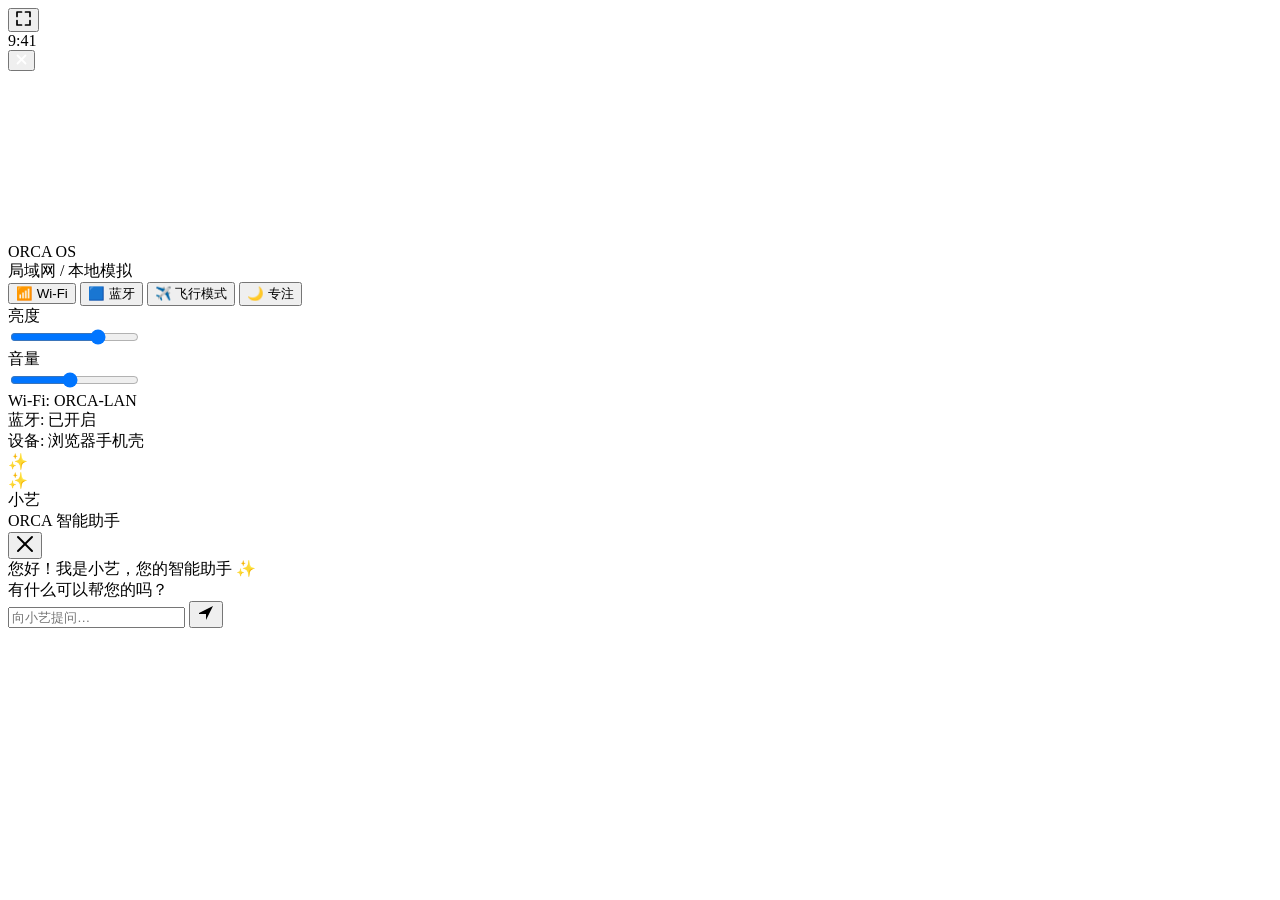
==== demo/os_view/index.html @ 739ebef7 "os_view" ====
<!DOCTYPE html>
<html lang="zh-CN">
<head>
  <meta charset="UTF-8" />
  <meta name="viewport" content="width=device-width, initial-scale=1.0, maximum-scale=1.0, user-scalable=no, viewport-fit=cover" />
  <!-- iOS PWA: standalone fullscreen when added to Home Screen -->
  <meta name="apple-mobile-web-app-capable" content="yes" />
  <meta name="apple-mobile-web-app-status-bar-style" content="black-translucent" />
  <meta name="apple-mobile-web-app-title" content="ORCA OS" />
  <title>ORCA OS</title>
  <link rel="stylesheet" href="/style.css" />
</head>
<body>

<!-- ── Desktop ─────────────────────────────────────────────────── -->
<div id="desktop">

  <!-- Fullscreen enter button (top-right of desktop, hidden in fullscreen / mobile) -->
  <button id="fs-enter-btn" title="进入全屏" aria-label="进入全屏">
    <svg width="15" height="15" viewBox="0 0 15 15" fill="none">
      <path d="M1 5.5V1h4.5M14 5.5V1H9.5M1 9.5V14h4.5M14 9.5V14H9.5" stroke="currentColor" stroke-width="1.7" stroke-linecap="round" stroke-linejoin="round"/>
    </svg>
  </button>

  <!-- ── Phone Shell ──────────────────────────────────────────── -->
  <div id="phone">
    <!-- Physical buttons (decorative) -->
    <div class="phone-btn btn-vol-up"></div>
    <div class="phone-btn btn-vol-dn"></div>
    <div class="phone-btn btn-side"></div>

    <!-- ── Screen ───────────────────────────────────────────────── -->
    <div id="screen">

      <!-- Status Bar -->
      <div id="status-bar">
        <span id="status-time">9:41</span>
        <div id="dynamic-island"><div id="di-inner"></div></div>
        <!-- Exit-fullscreen pill (appears left of Dynamic Island in fullscreen mode) -->
        <button id="fs-exit-pill" title="退出全屏" aria-label="退出全屏">
          <svg width="11" height="11" viewBox="0 0 11 11"><line x1="1.5" y1="1.5" x2="9.5" y2="9.5" stroke="white" stroke-width="1.8" stroke-linecap="round"/><line x1="9.5" y1="1.5" x2="1.5" y2="9.5" stroke="white" stroke-width="1.8" stroke-linecap="round"/></svg>
        </button>
        <div id="status-right">
          <span class="si-signal">
            <svg width="17" height="12" viewBox="0 0 17 12"><rect x="0" y="6" width="3" height="6" rx="1" fill="white" opacity=".4"/><rect x="4.5" y="4" width="3" height="8" rx="1" fill="white" opacity=".6"/><rect x="9" y="2" width="3" height="10" rx="1" fill="white" opacity=".8"/><rect x="13.5" y="0" width="3" height="12" rx="1" fill="white"/></svg>
          </span>
          <span class="si-wifi">
            <svg width="16" height="12" viewBox="0 0 16 12"><path d="M8 10a1.5 1.5 0 110 3 1.5 1.5 0 010-3z" fill="white"/><path d="M8 6.5C9.9 6.5 11.6 7.3 12.8 8.6l1.4-1.4A8.4 8.4 0 008 5a8.4 8.4 0 00-6.2 2.2L3.2 8.6A6.4 6.4 0 018 6.5z" fill="white" opacity=".6"/><path d="M8 2.5C11 2.5 13.7 3.8 15.6 5.9l1.4-1.4A12 12 0 008 .5a12 12 0 00-9 4l1.4 1.4A10 10 0 018 2.5z" fill="white" opacity=".3"/></svg>
          </span>
          <span class="si-battery">
            <svg width="25" height="12" viewBox="0 0 25 12">
              <rect x="0" y="1" width="21" height="10" rx="3" stroke="white" stroke-width="1.2" fill="none" opacity=".7"/>
              <rect x="22" y="4" width="3" height="4" rx="1.5" fill="white" opacity=".5"/>
              <rect x="1.5" y="2.5" width="17" height="7" rx="2" fill="white"/>
            </svg>
          </span>
        </div>
      </div>
      <div id="control-grab-zone" aria-hidden="true"></div>

      <!-- Home Screen -->
      <div id="home-screen">
        <canvas id="wallpaper-canvas"></canvas>
        <div id="home-pages-wrap">
          <div id="home-pages"><!-- pages injected --></div>
        </div>
        <div id="page-dots"><!-- injected --></div>
        <div id="dock">
          <div id="dock-blur"></div>
          <div id="dock-icons"><!-- injected --></div>
        </div>
      </div>

      <!-- App Layer (all app windows) -->
      <div id="app-layer"><!-- windows injected --></div>

      <!-- App Switcher -->
      <div id="app-switcher" class="hidden">
        <div id="switcher-cards"></div>
      </div>

      <!-- Notification Layer -->
      <div id="notif-layer"></div>

      <!-- Control Center -->
      <div id="control-center" class="hidden">
        <div id="control-center-mask"></div>
        <div id="control-center-panel">
          <div class="cc-top">
            <div>
              <div id="cc-date" class="cc-date"></div>
              <div id="cc-time" class="cc-time"></div>
            </div>
            <div class="cc-network">
              <div class="cc-network-label">ORCA OS</div>
              <div class="cc-network-sub">局域网 / 本地模拟</div>
            </div>
          </div>

          <div class="cc-grid">
            <button class="cc-tile cc-toggle is-on" data-toggle="wifi">
              <span class="cc-tile-icon">📶</span>
              <span class="cc-tile-label">Wi-Fi</span>
            </button>
            <button class="cc-tile cc-toggle is-on" data-toggle="bluetooth">
              <span class="cc-tile-icon">🟦</span>
              <span class="cc-tile-label">蓝牙</span>
            </button>
            <button class="cc-tile cc-toggle" data-toggle="airplane">
              <span class="cc-tile-icon">✈️</span>
              <span class="cc-tile-label">飞行模式</span>
            </button>
            <button class="cc-tile cc-toggle" data-toggle="focus">
              <span class="cc-tile-icon">🌙</span>
              <span class="cc-tile-label">专注</span>
            </button>
          </div>

          <div class="cc-sliders">
            <div class="cc-slider-card">
              <div class="cc-slider-label">亮度</div>
              <input id="cc-brightness" type="range" min="25" max="100" value="78" />
            </div>
            <div class="cc-slider-card">
              <div class="cc-slider-label">音量</div>
              <input id="cc-volume" type="range" min="0" max="100" value="46" />
            </div>
          </div>

          <div class="cc-bottom">
            <div class="cc-chip">Wi-Fi: ORCA-LAN</div>
            <div class="cc-chip">蓝牙: 已开启</div>
            <div class="cc-chip">设备: 浏览器手机壳</div>
          </div>
        </div>
      </div>

      <!-- 小艺 Floating Bubble -->
      <div id="xiaoyi-bubble" title="小艺助手">
        <div class="bubble-ring"></div>
        <div class="bubble-core">✨</div>
      </div>

      <!-- 小艺 Panel -->
      <div id="xiaoyi-panel" class="hidden">
        <div id="xiaoyi-mask"></div>
        <div id="xiaoyi-body">
          <div id="xiaoyi-drag-bar"></div>
          <div id="xiaoyi-header">
            <div class="xh-left">
              <div class="xh-avatar">✨</div>
              <div>
                <div class="xh-name">小艺</div>
                <div class="xh-sub">ORCA 智能助手</div>
              </div>
            </div>
            <button id="xiaoyi-close" aria-label="关闭">
              <svg width="18" height="18" viewBox="0 0 18 18"><line x1="2" y1="2" x2="16" y2="16" stroke="currentColor" stroke-width="2" stroke-linecap="round"/><line x1="16" y1="2" x2="2" y2="16" stroke="currentColor" stroke-width="2" stroke-linecap="round"/></svg>
            </button>
          </div>
          <div id="xiaoyi-messages">
            <div class="xm xm-ai">
              <div class="xm-bubble">
                您好！我是小艺，您的智能助手 ✨<br>
                有什么可以帮您的吗？
              </div>
            </div>
          </div>
          <div id="xiaoyi-input-row">
            <input id="xiaoyi-input" type="text" placeholder="向小艺提问…" autocomplete="off" />
            <button id="xiaoyi-send">
              <svg width="18" height="18" viewBox="0 0 18 18"><path d="M2 9L16 2l-7 14V10H2z" fill="currentColor"/></svg>
            </button>
          </div>
        </div>
      </div>

      <!-- Home Indicator -->
      <div id="home-bar">
        <div id="home-pill"></div>
      </div>

    </div><!-- /screen -->
  </div><!-- /phone -->

</div><!-- /desktop -->

<script src="/main.js"></script>
</body>
</html>
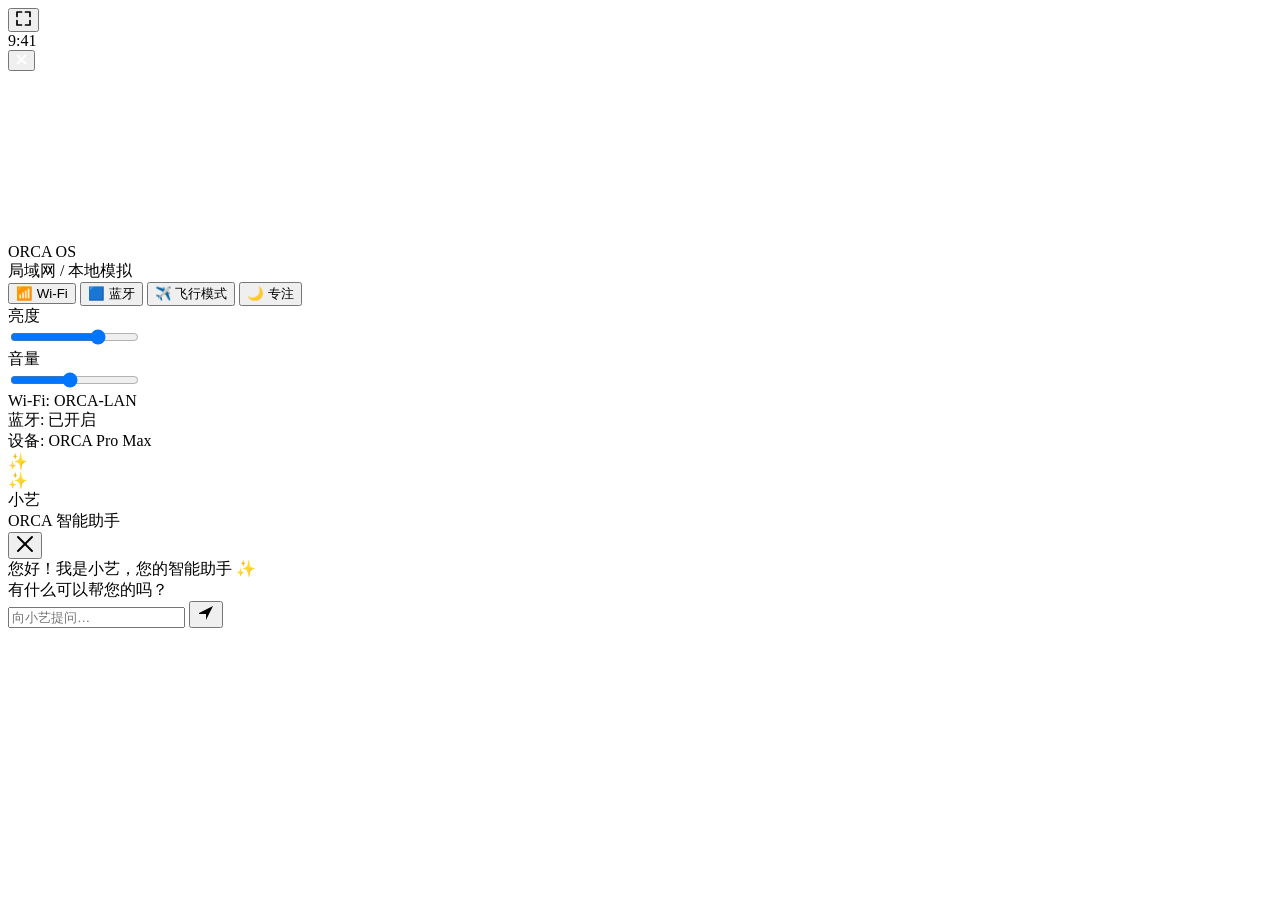
==== commit be3b2a0c: "update 26.02.24" ====
--- a/demo/os_view/index.html
+++ b/demo/os_view/index.html
@@ -128,9 +128,9 @@
           </div>
 
           <div class="cc-bottom">
-            <div class="cc-chip">Wi-Fi: ORCA-LAN</div>
-            <div class="cc-chip">蓝牙: 已开启</div>
-            <div class="cc-chip">设备: 浏览器手机壳</div>
+            <div class="cc-chip" id="cc-chip-wifi">Wi-Fi: ORCA-LAN</div>
+            <div class="cc-chip" id="cc-chip-bluetooth">蓝牙: 已开启</div>
+            <div class="cc-chip">设备: ORCA Pro Max</div>
           </div>
         </div>
       </div>
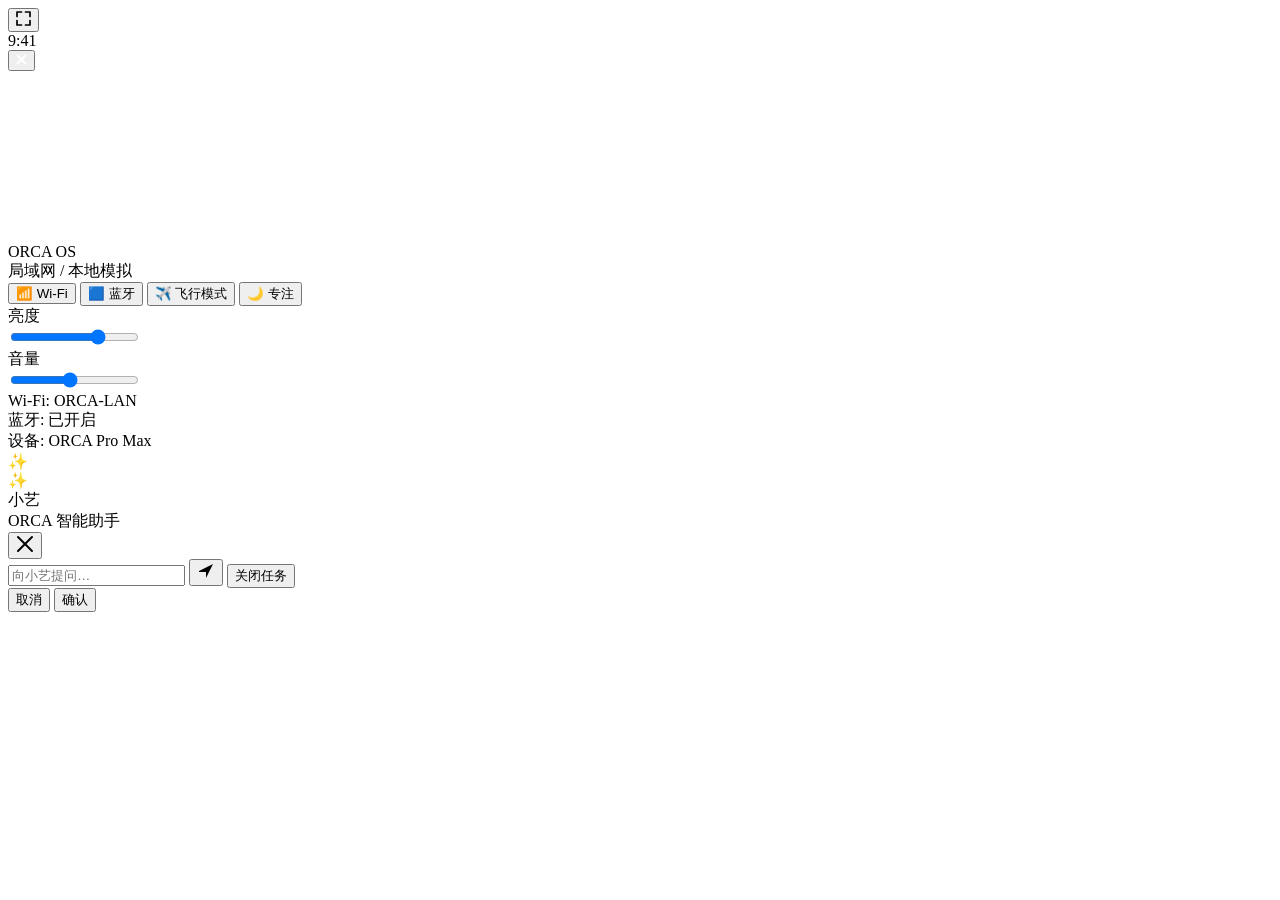
==== commit 7c2b31b4: "update 26.03.28.02" ====
--- a/demo/os_view/index.html
+++ b/demo/os_view/index.html
@@ -9,6 +9,7 @@
   <meta name="apple-mobile-web-app-title" content="ORCA OS" />
   <title>ORCA OS</title>
   <link rel="stylesheet" href="/style.css" />
+  <link rel="stylesheet" href="/lib/katex.min.css">
 </head>
 <body>
 
@@ -154,23 +155,33 @@
                 <div class="xh-sub">ORCA 智能助手</div>
               </div>
             </div>
+            <!-- Session tab dots (injected by JS) -->
+            <div id="xiaoyi-session-dots"></div>
             <button id="xiaoyi-close" aria-label="关闭">
               <svg width="18" height="18" viewBox="0 0 18 18"><line x1="2" y1="2" x2="16" y2="16" stroke="currentColor" stroke-width="2" stroke-linecap="round"/><line x1="16" y1="2" x2="2" y2="16" stroke="currentColor" stroke-width="2" stroke-linecap="round"/></svg>
             </button>
           </div>
-          <div id="xiaoyi-messages">
-            <div class="xm xm-ai">
-              <div class="xm-bubble">
-                您好！我是小艺，您的智能助手 ✨<br>
-                有什么可以帮您的吗？
-              </div>
-            </div>
-          </div>
+          <!-- Swipeable sessions viewport -->
+          <div id="xiaoyi-sessions-track"><!-- session panes injected by JS --></div>
           <div id="xiaoyi-input-row">
             <input id="xiaoyi-input" type="text" placeholder="向小艺提问…" autocomplete="off" />
             <button id="xiaoyi-send">
               <svg width="18" height="18" viewBox="0 0 18 18"><path d="M2 9L16 2l-7 14V10H2z" fill="currentColor"/></svg>
             </button>
+            <button id="xiaoyi-close-task" class="hidden">关闭任务</button>
+          </div>
+        </div>
+      </div>
+
+      <!-- System Confirm Dialog -->
+      <div id="confirm-dialog" class="hidden">
+        <div id="confirm-overlay"></div>
+        <div id="confirm-card">
+          <div id="confirm-prompt"></div>
+          <div id="confirm-details"></div>
+          <div id="confirm-actions">
+            <button id="confirm-no">取消</button>
+            <button id="confirm-yes">确认</button>
           </div>
         </div>
       </div>
@@ -185,6 +196,10 @@
 
 </div><!-- /desktop -->
 
+<script src="/lib/marked.min.js"></script>
+<script src="/lib/purify.min.js"></script>
+<script src="/lib/katex.min.js"></script>
+<script src="/lib/auto-render.min.js"></script>
 <script src="/main.js"></script>
 </body>
 </html>
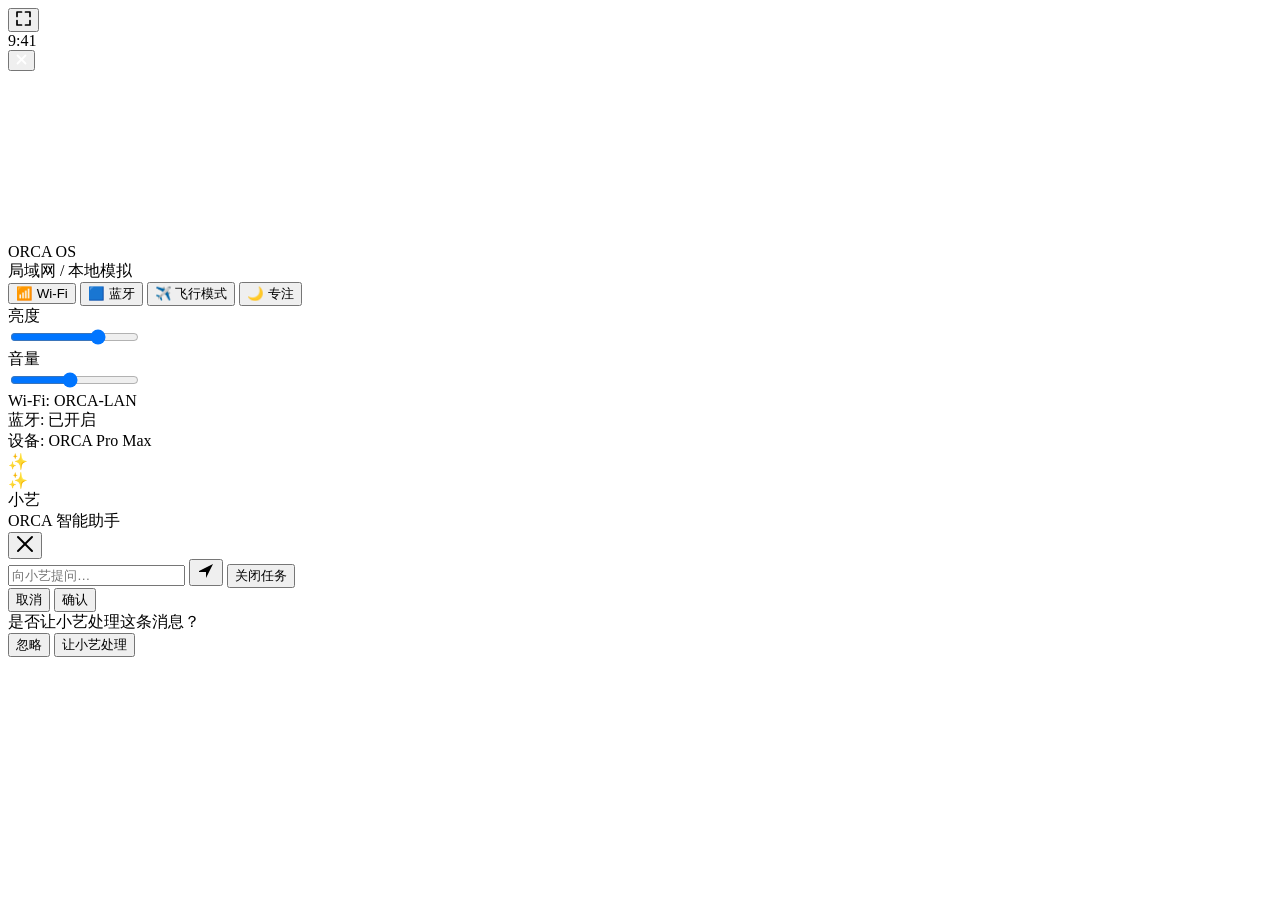
==== commit 08772c73: "update 26.03.29" ====
--- a/demo/os_view/index.html
+++ b/demo/os_view/index.html
@@ -162,7 +162,9 @@
             </button>
           </div>
           <!-- Swipeable sessions viewport -->
-          <div id="xiaoyi-sessions-track"><!-- session panes injected by JS --></div>
+          <div id="xiaoyi-sessions-viewport">
+            <div id="xiaoyi-sessions-track"><!-- session panes injected by JS --></div>
+          </div>
           <div id="xiaoyi-input-row">
             <input id="xiaoyi-input" type="text" placeholder="向小艺提问…" autocomplete="off" />
             <button id="xiaoyi-send">
@@ -179,9 +181,24 @@
         <div id="confirm-card">
           <div id="confirm-prompt"></div>
           <div id="confirm-details"></div>
+          <div id="confirm-images"></div>
           <div id="confirm-actions">
             <button id="confirm-no">取消</button>
             <button id="confirm-yes">确认</button>
+          </div>
+        </div>
+      </div>
+
+      <!-- D2D Incoming Message Confirm Dialog -->
+      <div id="d2d-confirm" class="hidden">
+        <div id="d2d-confirm-overlay"></div>
+        <div id="d2d-confirm-card">
+          <div id="d2d-confirm-sender"></div>
+          <div id="d2d-confirm-content"></div>
+          <div id="d2d-confirm-question">是否让小艺处理这条消息？</div>
+          <div id="d2d-confirm-actions">
+            <button id="d2d-confirm-no">忽略</button>
+            <button id="d2d-confirm-yes">让小艺处理</button>
           </div>
         </div>
       </div>
